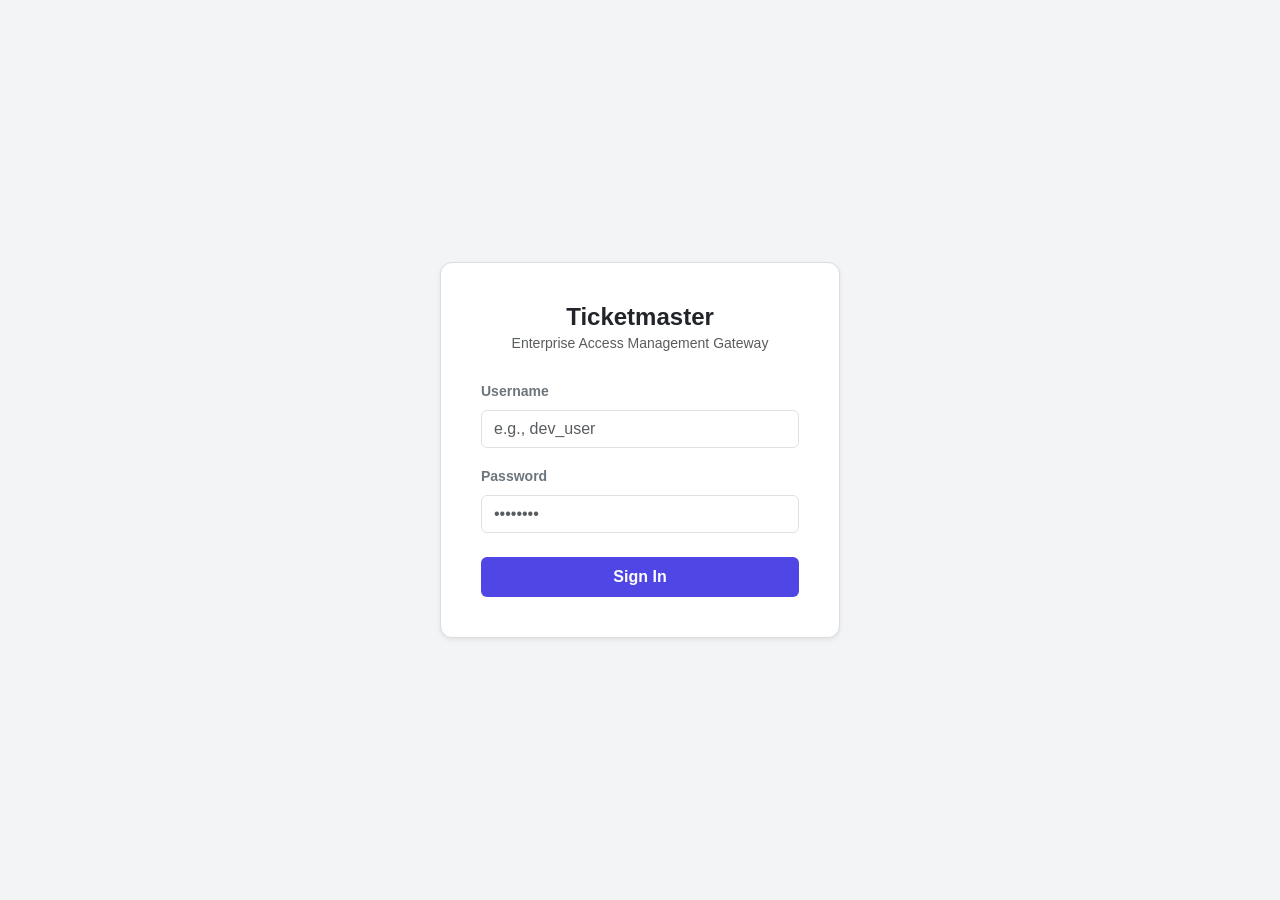
==== ticketmaster/src/main/resources/static/login.html @ 569d058a "feat: complete core Spring Boot architecture, RBAC Security, and adaptive UI" ====
<!DOCTYPE html>
<html lang="en">
<head>
    <meta charset="UTF-8">
    <meta name="viewport" content="width=device-width, initial-scale=1.0">
    <title>Ticketmaster Portal - Sign In</title>
    <link href="https://cdn.jsdelivr.net/npm/bootstrap@5.3.2/dist/css/bootstrap.min.css" rel="stylesheet">
    <style>
        body { background-color: #F3F4F6; font-family: 'Roboto', sans-serif; display: flex; align-items: center; justify-content: center; height: 100vh; margin: 0; }
        .login-card { background: white; border: 1px solid #DADCE0; border-radius: 12px; padding: 2.5rem; width: 100%; max-width: 400px; }
        .btn-google { background-color: #4F46E5; color: white; border: none; font-weight: 500; }
        .btn-google:hover { background-color: #4338CA; color: white; }
    </style>
</head>
<body>

<div class="login-card shadow-sm">
    <div class="text-center mb-4">
        <h4 class="fw-bold text-dark m-0">Ticketmaster</h4>
        <span class="text-muted small">Enterprise Access Management Gateway</span>
    </div>

    <form action="/perform_login" method="POST">
        <div class="mb-3">
            <label class="form-label small fw-semibold text-secondary">Username</label>
            <input type="text" name="username" class="form-control" placeholder="e.g., dev_user" required>
        </div>
        <div class="mb-4">
            <label class="form-label small fw-semibold text-secondary">Password</label>
            <input type="password" name="password" class="form-control" placeholder="••••••••" required>
        </div>
        <button type="submit" class="btn btn-google w-100 py-2 rounded fw-semibold">Sign In</button>
    </form>
</div>

</body>
</html>
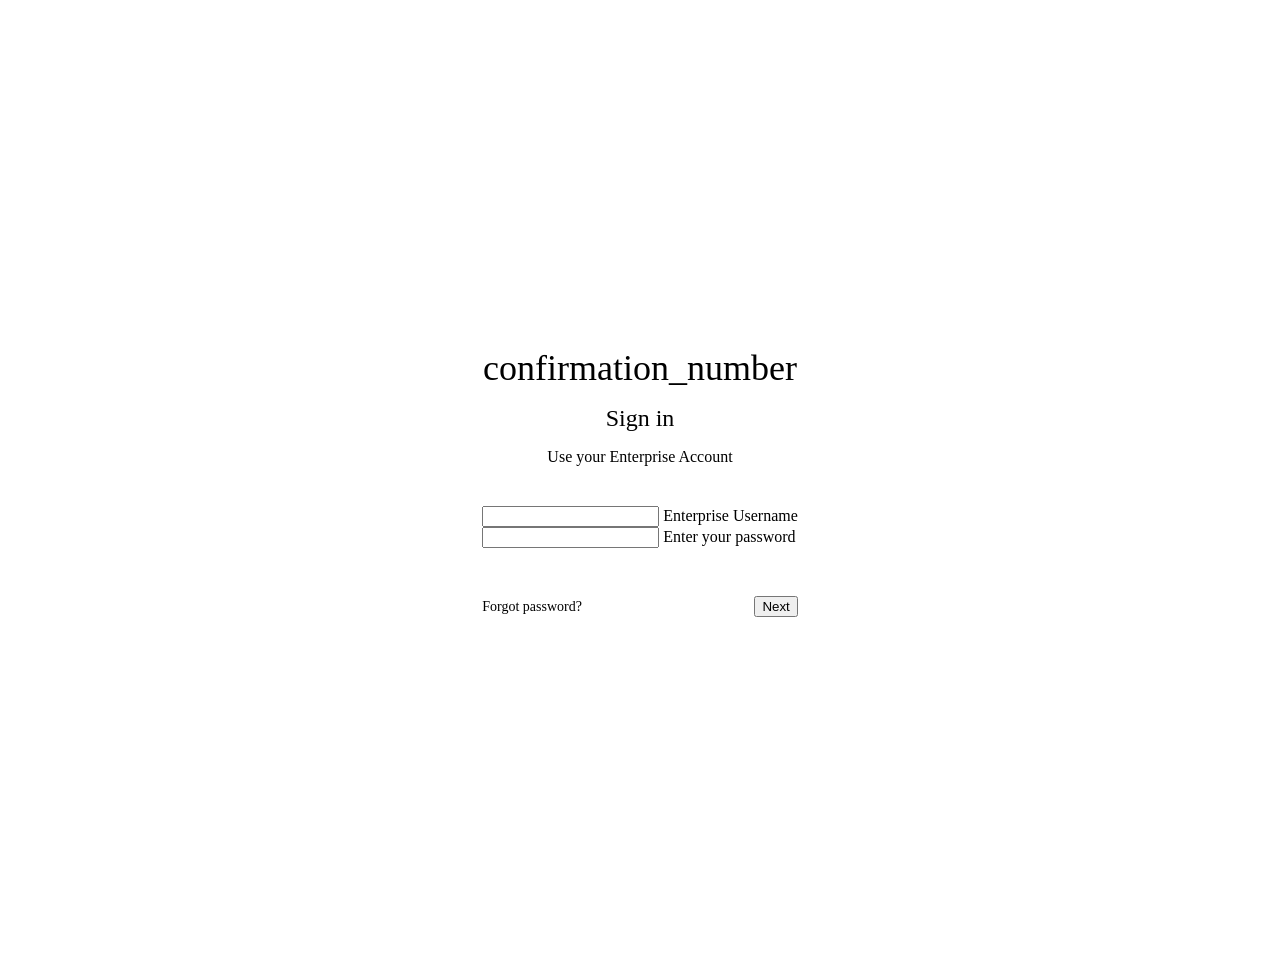
==== commit 52e9ec2b: "feat: improved UI UX" ====
--- a/ticketmaster/src/main/resources/static/login.html
+++ b/ticketmaster/src/main/resources/static/login.html
@@ -3,35 +3,134 @@
 <head>
     <meta charset="UTF-8">
     <meta name="viewport" content="width=device-width, initial-scale=1.0">
-    <title>Ticketmaster Portal - Sign In</title>
-    <link href="https://cdn.jsdelivr.net/npm/bootstrap@5.3.2/dist/css/bootstrap.min.css" rel="stylesheet">
+    <title>Sign in - Ticketmaster</title>
+    <link rel="stylesheet" href="/css/styles.css">
     <style>
-        body { background-color: #F3F4F6; font-family: 'Roboto', sans-serif; display: flex; align-items: center; justify-content: center; height: 100vh; margin: 0; }
-        .login-card { background: white; border: 1px solid #DADCE0; border-radius: 12px; padding: 2.5rem; width: 100%; max-width: 400px; }
-        .btn-google { background-color: #4F46E5; color: white; border: none; font-weight: 500; }
-        .btn-google:hover { background-color: #4338CA; color: white; }
+        .login-wrapper {
+            display: flex;
+            flex-direction: column;
+            align-items: center;
+            justify-content: center;
+            min-height: 100vh;
+            padding: 24px;
+        }
+
+        .auth-header {
+            text-align: center;
+            margin-bottom: 40px;
+        }
+
+        .auth-header h1 {
+            font-size: 24px;
+            font-weight: 400;
+            margin-top: 16px;
+            margin-bottom: 8px;
+        }
+
+        .auth-header p {
+            font-size: 16px;
+            font-weight: 400;
+            color: var(--g-text-main);
+        }
+
+        .action-row {
+            display: flex;
+            justify-content: space-between;
+            align-items: center;
+            margin-top: 48px;
+        }
+
+        #loginError {
+            display: none;
+            color: var(--g-red);
+            font-size: 14px;
+            margin-bottom: 16px;
+            display: flex;
+            align-items: center;
+            gap: 8px;
+        }
     </style>
 </head>
 <body>
 
-<div class="login-card shadow-sm">
-    <div class="text-center mb-4">
-        <h4 class="fw-bold text-dark m-0">Ticketmaster</h4>
-        <span class="text-muted small">Enterprise Access Management Gateway</span>
+<div class="ethereal-bg"></div>
+
+<div class="login-wrapper">
+    <div class="g-card">
+
+        <div class="auth-header">
+            <span class="material-symbols-rounded" style="color: var(--g-blue); font-size: 36px;">confirmation_number</span>
+            <h1>Sign in</h1>
+            <p>Use your Enterprise Account</p>
+        </div>
+
+        <div id="errorContainer" style="display: none; margin-bottom: 24px;">
+            <div style="display: flex; align-items: center; gap: 12px; color: var(--g-red); font-size: 14px;">
+                <span class="material-symbols-rounded" style="font-size: 20px;">error</span>
+                <span id="errorMessage">Invalid credentials.</span>
+            </div>
+        </div>
+
+        <div class="g-input-group">
+            <input type="text" id="username" placeholder=" " required autocomplete="off">
+            <label for="username">Enterprise Username</label>
+        </div>
+
+        <div class="g-input-group" style="margin-bottom: 8px;">
+            <input type="password" id="password" placeholder=" " required autocomplete="off">
+            <label for="password">Enter your password</label>
+        </div>
+
+        <div class="action-row">
+            <a href="#" style="color: var(--g-blue); text-decoration: none; font-weight: 500; font-size: 14px;">Forgot password?</a>
+            <button class="g-btn g-btn-primary" onclick="login()">Next</button>
+        </div>
+
     </div>
-
-    <form action="/perform_login" method="POST">
-        <div class="mb-3">
-            <label class="form-label small fw-semibold text-secondary">Username</label>
-            <input type="text" name="username" class="form-control" placeholder="e.g., dev_user" required>
-        </div>
-        <div class="mb-4">
-            <label class="form-label small fw-semibold text-secondary">Password</label>
-            <input type="password" name="password" class="form-control" placeholder="••••••••" required>
-        </div>
-        <button type="submit" class="btn btn-google w-100 py-2 rounded fw-semibold">Sign In</button>
-    </form>
 </div>
 
+<script>
+    document.addEventListener('keypress', function (e) {
+        if (e.key === 'Enter') login();
+    });
+
+    async function login() {
+        const user = document.getElementById('username').value;
+        const pass = document.getElementById('password').value;
+        const errContainer = document.getElementById('errorContainer');
+        const errMessage = document.getElementById('errorMessage');
+
+        errContainer.style.display = 'none';
+
+        if (!user || !pass) {
+            errMessage.innerText = "Enter a username and password.";
+            errContainer.style.display = 'block';
+            return;
+        }
+
+        try {
+            const response = await fetch('/api/auth/login', {
+                method: 'POST',
+                headers: { 'Content-Type': 'application/json' },
+                body: JSON.stringify({ username: user, password: pass })
+            });
+
+            if (response.ok) {
+                const data = await response.json();
+                localStorage.setItem('jwt_token', data.token);
+                localStorage.setItem('jwt_refresh_token', data.refreshToken);
+                localStorage.setItem('jwt_username', data.username);
+                localStorage.setItem('jwt_role', data.role);
+                window.location.href = '/index.html';
+            } else {
+                errMessage.innerText = "Wrong password. Try again.";
+                errContainer.style.display = 'block';
+            }
+        } catch (error) {
+            errMessage.innerText = "Couldn't connect to server.";
+            errContainer.style.display = 'block';
+        }
+    }
+</script>
 </body>
 </html>
